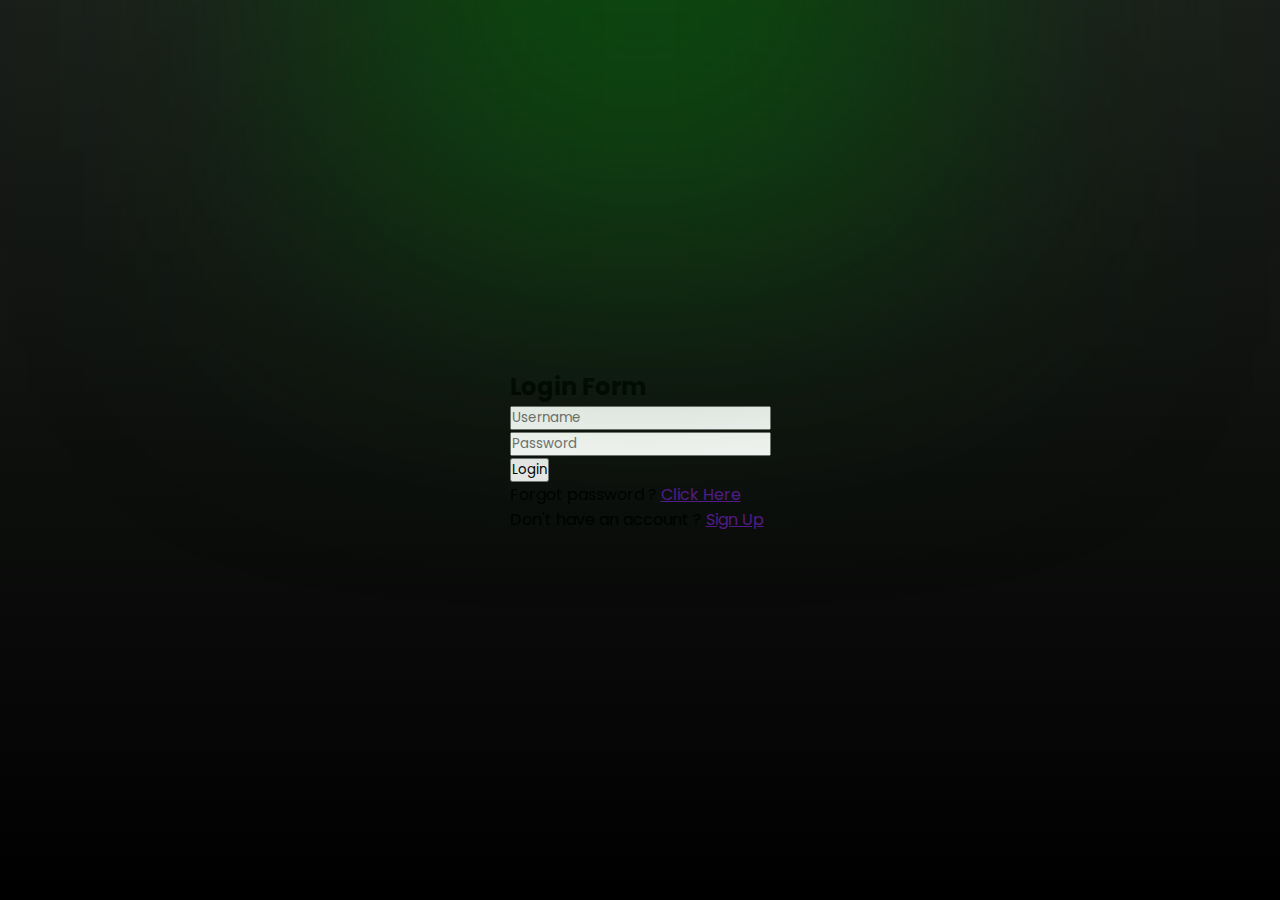
==== JS/Clase 11 Practicas  Login/final-3/index.html @ 24050dc0 "Clase 11 JS | Login | Creamos carpetas y secciones principales" ====
<!DOCTYPE html>
<html lang="en">

<head>
    <meta charset="UTF-8">
    <meta http-equiv="X-UA-Compatible" content="IE=edge">
    <meta name="viewport" content="width=device-width, initial-scale=1.0">
    <meta http-equiv="Content-Type" content="text/html; charset=utf-8" />

    <meta name="description" content="" />

    <meta name="author" content="" />

    <meta name="viewport"
        content="user-scalable=no, initial-scale=1.0, maximum-scale=1.0, minimum-scale=1.0, width=device-width" />


    <link rel="stylesheet" href="./css/style.css">
    <title>Login</title>
</head>

<body>

    <section>
        <div class="color">

        </div>
        <div class="color">

        </div>
        <div class="color">

        </div>
        <div class="box">
            <div class="conteiner">
                <div class="form">
                    <h2>Login Form</h2>
                    <form>
                        <div class="inputBox">

                            <input type="text" placeholder="Username">

                        </div>

                        <div class="inputBox">

                            <input type="password" placeholder="Password" />

                        </div>

                        <div class="inputBox">

                            <input type="submit" value="Login" />

                        </div>

                        <p class="forget">Forgot password ?

                            <a href="">Click Here</a>

                        </p>

                        <p class="forget">Don't have an account ?

                            <a href="">Sign Up</a>

                        </p>
                    </form>
                </div>
            </div>
        </div>
    </section>
</body>

</html>
---- JS/Clase 11 Practicas  Login/final-3/css/style.css ----
@import url('https://fonts.googleapis.com/css?family=Poppins:200,300,400,500,600,700,800,900&display=swap');

/*Estilos generales*/
*{
    font-family: 'Poppins', sans-serif;  

    margin: 0;  

    padding: 0;  
    
    box-sizing: border-box;  
 }
  
  /*oculta el contenido que se sale de la caja, es decir, 
  mostrará sólo el contenido que cabe dentro del contenedor 
  y el resto no se ve.*/

body{
    overflow: hidden;  
 }

 /*Estilos de section*/
 section{
    display: flex;  

    justify-content:center;  

    align-items: center;  

    min-height: 100vh;  

    background: linear-gradient(to bottom, #1b1f1b, #000000);
  
  }

  section .color{

    position: absolute;  

    filter: blur(150px); 

  }


  section .color:nth-child(1){

    top: -350px;
  
    width: 600px; 
  
    height: 600px;
  
    background: #0c470f;
  
  
  }

  /*Fin de componente section*/
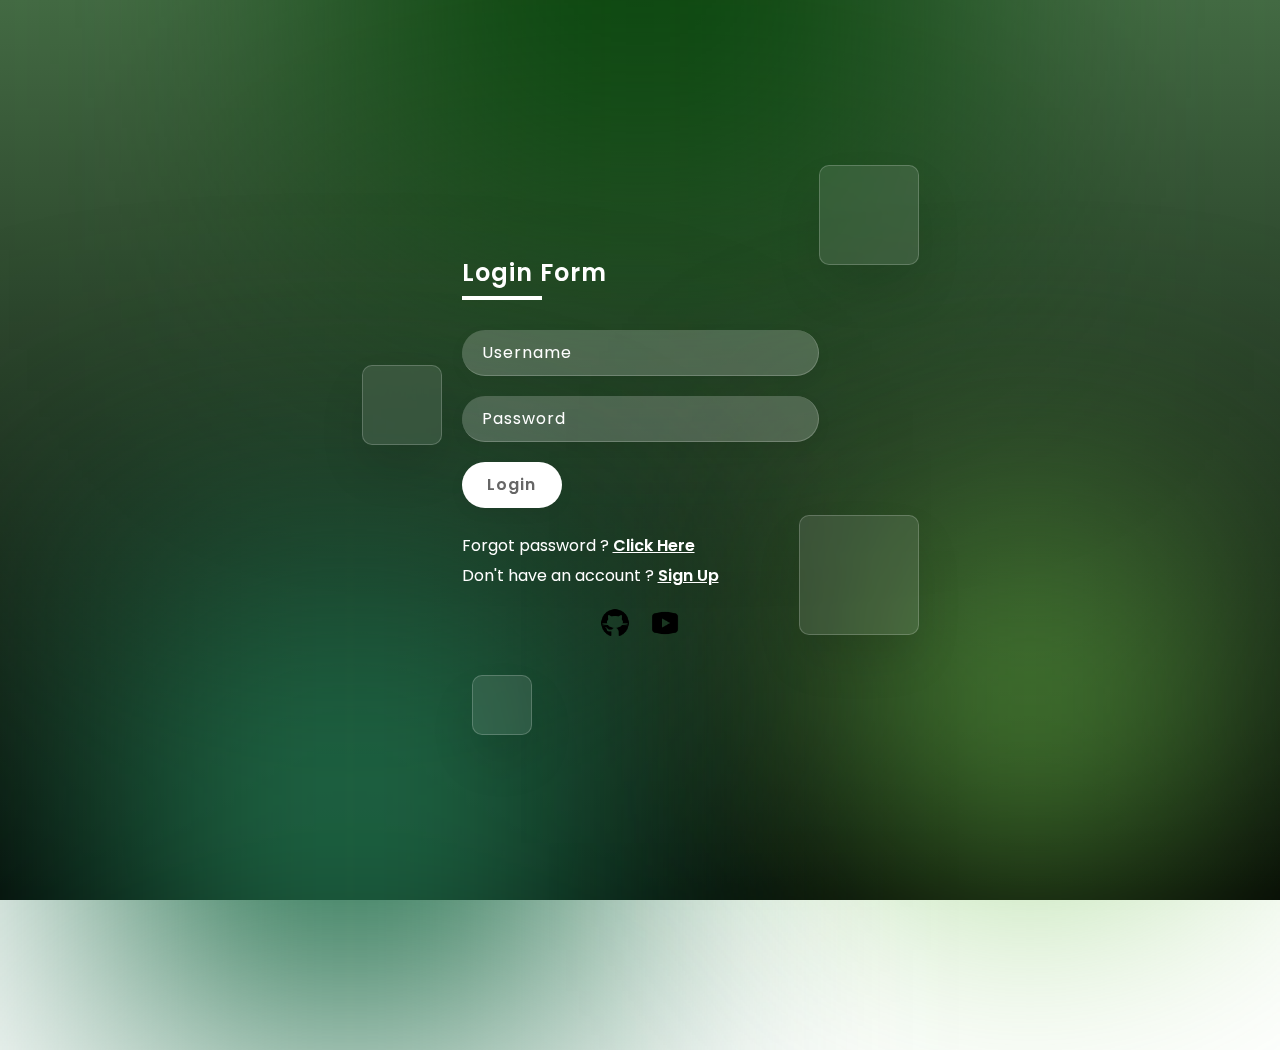
==== commit e2e51fc1: "Iconos | Función de JS" ====
--- a/JS/Clase 11 Practicas  Login/final-3/index.html
+++ b/JS/Clase 11 Practicas  Login/final-3/index.html
@@ -32,44 +32,41 @@
 
         </div>
         <div class="box">
+            <div class="square" style="--i:0;"></div>
+            <div class="square" style="--i:1;"></div>
+            <div class="square" style="--i:2;"></div>
+            <div class="square" style="--i:3;"></div>
             <div class="conteiner">
                 <div class="form">
                     <h2>Login Form</h2>
-                    <form>
+                    <form id="loginForm">
                         <div class="inputBox">
-
-                            <input type="text" placeholder="Username">
-
+                            <input type="text" id="username" placeholder="Username">
+                            <div class="error" id="usernameError"></div>
                         </div>
-
                         <div class="inputBox">
-
-                            <input type="password" placeholder="Password" />
-
+                            <input type="password" id="password" placeholder="Password">
+                            <div class="error" id="passwordError"></div>
                         </div>
-
                         <div class="inputBox">
-
-                            <input type="submit" value="Login" />
-
+                            <input type="submit" value="Login">
                         </div>
-
-                        <p class="forget">Forgot password ?
-
-                            <a href="">Click Here</a>
-
-                        </p>
-
-                        <p class="forget">Don't have an account ?
-
-                            <a href="">Sign Up</a>
-
-                        </p>
+                        <p class="forget">Forgot password ? <a href="">Click Here</a></p>
+                        <p class="forget">Don't have an account ? <a href="">Sign Up</a></p>
                     </form>
+                    <div class="social-icons">
+                        <a href="https://github.com/your-profile" target="_blank">
+                            <img src="./assets/iconos/GITHUB.png" alt="GitHub">
+                        </a>
+                        <a href="https://youtube.com/your-channel" target="_blank">
+                            <img src="./assets/iconos/YOUTUBE.png" alt="YouTube">
+                        </a>
+                    </div>
                 </div>
             </div>
         </div>
     </section>
+    <script src="codigo.js"></script>
 </body>
 
 </html>--- a/JS/Clase 11 Practicas  Login/final-3/css/style.css
+++ b/JS/Clase 11 Practicas  Login/final-3/css/style.css
@@ -29,7 +29,7 @@
 
     min-height: 100vh;  
 
-    background: linear-gradient(to bottom, #1b1f1b, #000000);
+    background: linear-gradient(to bottom, #446b44, #000000);
   
   }
 
@@ -55,4 +55,354 @@
   
   }
 
-  /*Fin de componente section*/+  section .color:nth-child(2){
+
+    bottom: -150px; 
+  
+    left: 100px; 
+  
+    width: 500px; 
+  
+    height: 500px;
+  
+    background: #206d49;
+  
+  
+  }
+
+  section .color:nth-child(3){
+
+    bottom: 50px; 
+  
+    right: 100px; 
+  
+    width: 300px; 
+  
+    height: 300px;
+  
+    background: #6abd49;
+  
+  
+  }
+
+  /*Fin de componente section*/
+
+
+    /*Estilos de box*/
+  .box{
+
+    position: relative;
+  
+  
+  }
+
+  .box .square{
+
+    position: absolute;
+  
+    backdrop-filter: blur(5px);
+  
+    box-shadow: 0 25px 45px rgba(0,0,0,0.1);
+  
+    border: 1px solid rgba(255,255,255,0.2);
+  
+    border-right: 1px solid rgba(255,255,255,0.2);
+  
+    border-bottom: 1px solid rgba(255,255,255,0.2);
+  
+    background: rgba(255,255,255,0.1);
+  
+    border-radius: 10px;
+  
+    animation: animate 10s ease infinite;
+  
+    animation-delay: calc(-1s * var(--i))
+  
+  
+  }
+  /*Animaciones*/
+  @keyframes animate{
+
+    0%,100%{
+  
+      transform: translateY(-40px);
+  
+    }
+  
+    50%{
+  
+      transform: translateY(40px);
+  
+    }
+}
+    /*Fin de animación*/
+
+/*Square 1*/
+.box .square:nth-child(1){
+
+    top: -50px;
+  
+    right: -60px;
+  
+    width: 100px;
+  
+    height: 100px;
+  
+  
+  }
+  /*Square 2*/
+  .box .square:nth-child(2) {
+    top: 150px;
+    left: -60px;
+    width: 80px;
+    height: 80px;
+}
+
+  /*Square 3*/
+  .box .square:nth-child(3) {
+    bottom: 50px;
+    right: -60px;
+    width: 120px;
+    height: 120px;
+}
+
+  /*Square 4*/
+  .box .square:nth-child(4) {
+    bottom: -50px;
+    left: 50px;
+    width: 60px;
+    height: 60px;
+}
+
+.box .square:nth-child(5) {
+    top: 100px;
+    right: 50px;
+    width: 90px;
+    height: 90px;
+}
+
+.box .square:nth-child(6) {
+    bottom: 150px;
+    left: -80px;
+    width: 70px;
+    height: 70px;
+}
+
+.box .square:nth-child(7) {
+    top: 200px;
+    left: -90px;
+    width: 50px;
+    height: 50px;
+}
+
+.box .square:nth-child(8) {
+    bottom: 100px;
+    right: 60px;
+    width: 110px;
+    height: 110px;
+}
+  /*Fin de box*/
+
+  /*Estilos de conteiner*/
+  .container{
+
+    position: relative;
+  
+    width: 400px;
+  
+    min-height: 400px;
+  
+    background: rgba(255,255,255,0.1);
+  
+    border-radius: 10px;
+  
+    display: flex;
+  
+    justify-content: center;
+  
+    align-items: center;
+  
+    backdrop-filter: blur(5px);
+  
+    box-shadow: 0 25px 45px rgba(0,0,0,0.1);
+  
+    border: 1px solid rgba(255,255,255,0.2);
+  
+    border-right: 1px solid rgba(255,255,255,0.2);
+  
+    border-bottom: 1px solid rgba(255,255,255,0.2);
+  
+  
+  }
+  
+  /*Fin conteiner*/
+
+  /*Estilos de form*/
+  .form{
+
+    position: relative;
+  
+    width: 100%;
+  
+    height: 100%;
+  
+    padding: 40px;
+  
+  }
+  
+  
+  
+  .form h2{
+  
+    position: relative;
+  
+    color: #fff;
+  
+    font-size: 24px;
+  
+    font-weight: 600;
+  
+    letter-spacing: 1px;
+  
+    margin-bottom: 40px;
+  
+  }
+  
+  
+  
+  .form h2::before{
+  
+    content: '';
+  
+    position: absolute;
+  
+    left: 0;
+  
+    bottom: -10px;
+  
+    width: 80px;
+  
+    height: 4px;
+  
+    background: #fff;
+  
+  }
+  
+  
+  
+  .form .inputBox{
+  
+    width: 100%;
+  
+    margin-top: 20px;
+  
+  
+  }
+
+  .form .inputBox input{
+
+    width: 100%;
+  
+    background: rgba(255,255,255,0.2);
+  
+    border: none;
+  
+    outline: none;
+  
+    padding: 10px 20px;
+  
+    border-radius: 35px;
+  
+    border-right: 1px solid rgba(255,255,255,0.2);
+  
+    border-bottom: 1px solid rgba(255,255,255,0.2);
+  
+    font-size: 16px;
+  
+    letter-spacing: 1px;
+  
+    color: #fff;
+  
+    box-shadow: 0 5px 15px rgba(0,0,0,0.05);
+  
+  }
+  
+  
+  
+  .form .inputBox input::placeholder{
+  
+    color: #fff;
+  
+  }
+  
+  
+  
+  .form .inputBox input[type="submit"]{
+  
+    background: #fff;
+  
+    color: #666;
+  
+    max-width: 100px;
+  
+    cursor: pointer;
+  
+    margin-bottom: 20px;
+  
+    font-weight: 600;
+  
+  }
+  
+  .form .inputBox input[type="submit"]:hover {
+    background: #666;
+    color: #fff;
+}
+  
+  .forget{
+  
+    margin-top: 5px;
+  
+    color: #fff;
+  
+  }
+  
+  
+  
+  .forget a{
+  
+    color: #fff;
+  
+    font-weight: 600;
+  
+  
+  }
+
+  /*Fin estilos form*/
+
+  /*Estilo de error, funcionalidad JS*/
+  .error {
+    color: red;
+    font-size: 14px;
+    margin-top: 5px;
+}
+/*Estilos de iconos*/
+.social-icons {
+    display: flex;
+    justify-content: center;
+    margin-top: 20px;
+}
+
+.social-icons a {
+    margin: 0 10px;
+}
+
+.social-icons img {
+    width: 30px;
+    height: 30px;
+    transition: transform 0.3s;
+}
+
+.social-icons img:hover {
+    transform: scale(1.2);
+}
+/*Fin de estilos de iconos*/